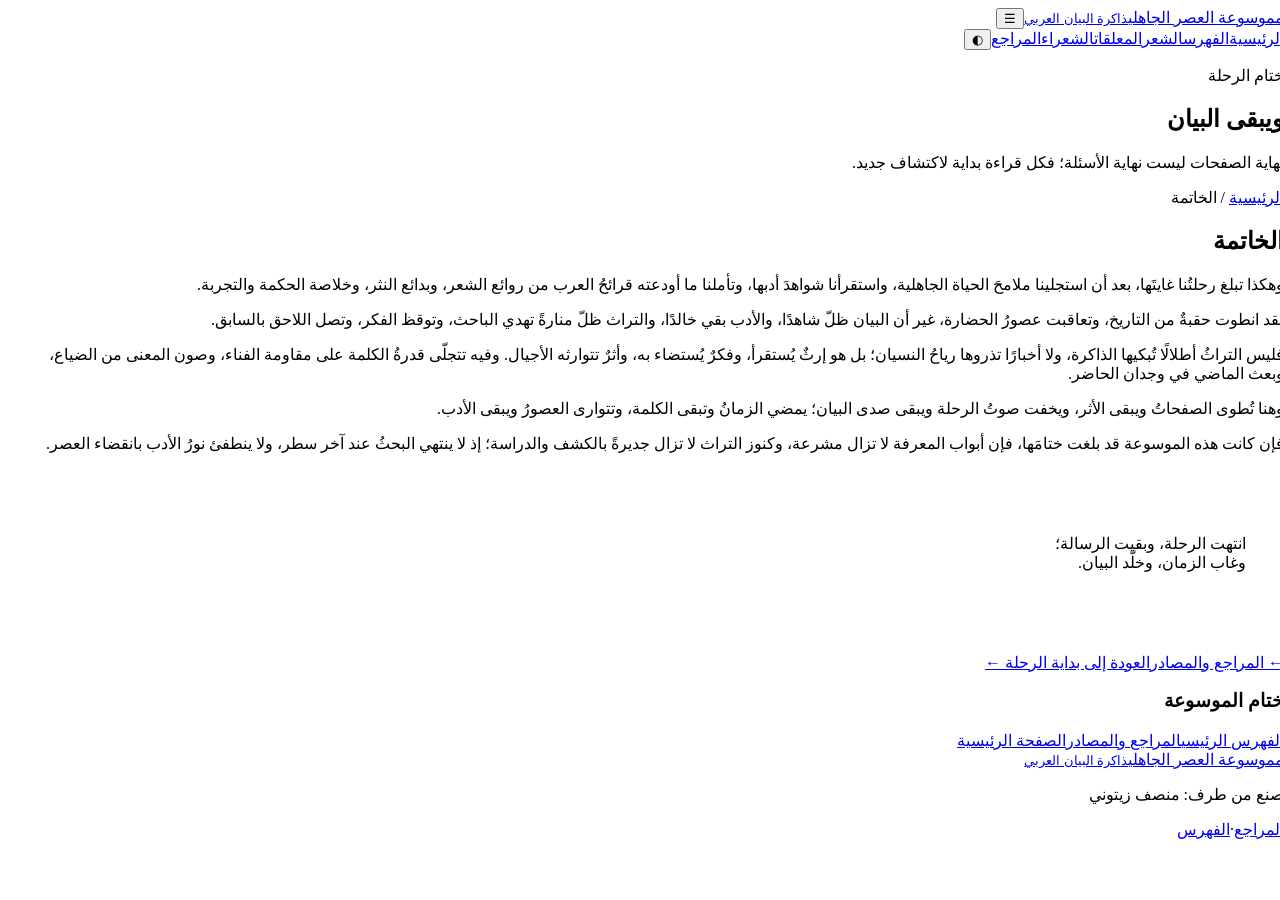
==== conclusion.html @ 4d396583 "Add files via upload" ====
<!doctype html><html lang="ar" dir="rtl"><head><meta charset="utf-8"><meta name="viewport" content="width=device-width,initial-scale=1"><title>الخاتمة | موسوعة العصر الجاهلي</title><link rel="stylesheet" href="style.css"><script defer src="script.js"></script></head><body><header class="site-header"><a class="brand" href="index.html"><span class="brand-mark">م</span><span>موسوعة العصر الجاهلي<small>ذاكرة البيان العربي</small></span></a><button class="menu-toggle" aria-label="فتح القائمة">☰</button><nav class="main-nav"><a href="index.html">الرئيسية</a><a href="index.html#contents">الفهرس</a><a href="poetry.html">الشعر</a><a href="muallaqat.html">المعلقات</a><a href="poets.html">الشعراء</a><a href="references.html">المراجع</a><button id="themeToggle" class="icon-btn" aria-label="تبديل الوضع الليلي">◐</button></nav></header><section class="page-hero"><p class="eyebrow">ختام الرحلة</p><h1>ويبقى البيان</h1><p>نهاية الصفحات ليست نهاية الأسئلة؛ فكل قراءة بداية لاكتشاف جديد.</p></section><main class="article-layout"><article class="article-content"><div class="breadcrumb"><a href="index.html">الرئيسية</a> / الخاتمة</div><h2>الخاتمة</h2><p>وهكذا تبلغ رحلتُنا غايتَها، بعد أن استجلينا ملامحَ الحياة الجاهلية، واستقرأنا شواهدَ أدبها، وتأملنا ما أودعته قرائحُ العرب من روائع الشعر، وبدائع النثر، وخلاصة الحكمة والتجربة.</p><p>لقد انطوت حقبةٌ من التاريخ، وتعاقبت عصورُ الحضارة، غير أن البيان ظلّ شاهدًا، والأدب بقي خالدًا، والتراث ظلّ منارةً تهدي الباحث، وتوقظ الفكر، وتصل اللاحق بالسابق.</p><p>فليس التراثُ أطلالًا تُبكيها الذاكرة، ولا أخبارًا تذروها رياحُ النسيان؛ بل هو إرثٌ يُستقرأ، وفكرٌ يُستضاء به، وأثرٌ تتوارثه الأجيال. وفيه تتجلّى قدرةُ الكلمة على مقاومة الفناء، وصون المعنى من الضياع، وبعث الماضي في وجدان الحاضر.</p><p>وهنا تُطوى الصفحاتُ ويبقى الأثر، ويخفت صوتُ الرحلة ويبقى صدى البيان؛ يمضي الزمانُ وتبقى الكلمة، وتتوارى العصورُ ويبقى الأدب.</p><p>فإن كانت هذه الموسوعة قد بلغت ختامَها، فإن أبواب المعرفة لا تزال مشرعة، وكنوز التراث لا تزال جديرةً بالكشف والدراسة؛ إذ لا ينتهي البحثُ عند آخر سطر، ولا ينطفئ نورُ الأدب بانقضاء العصر.</p><div class="quote-band" style="margin:30px -20px;padding:35px 18px"><blockquote>انتهت الرحلة، وبقيت الرسالة؛<br>وغاب الزمان، وخلّد البيان.</blockquote></div><div class="next-prev"><a href="references.html">← المراجع والمصادر</a><a href="index.html">العودة إلى بداية الرحلة ←</a></div></article><aside class="side-index"><h3>ختام الموسوعة</h3><a href="index.html#contents">الفهرس الرئيسي</a><a href="references.html">المراجع والمصادر</a><a href="index.html">الصفحة الرئيسية</a></aside></main><footer class="site-footer"><a class="brand footer-brand" href="index.html"><span class="brand-mark">م</span><span>موسوعة العصر الجاهلي<small>ذاكرة البيان العربي</small></span></a><p>صنع من طرف: منصف زيتوني</p><div><a href="references.html">المراجع</a><span>·</span><a href="index.html#contents">الفهرس</a></div></footer></body></html>
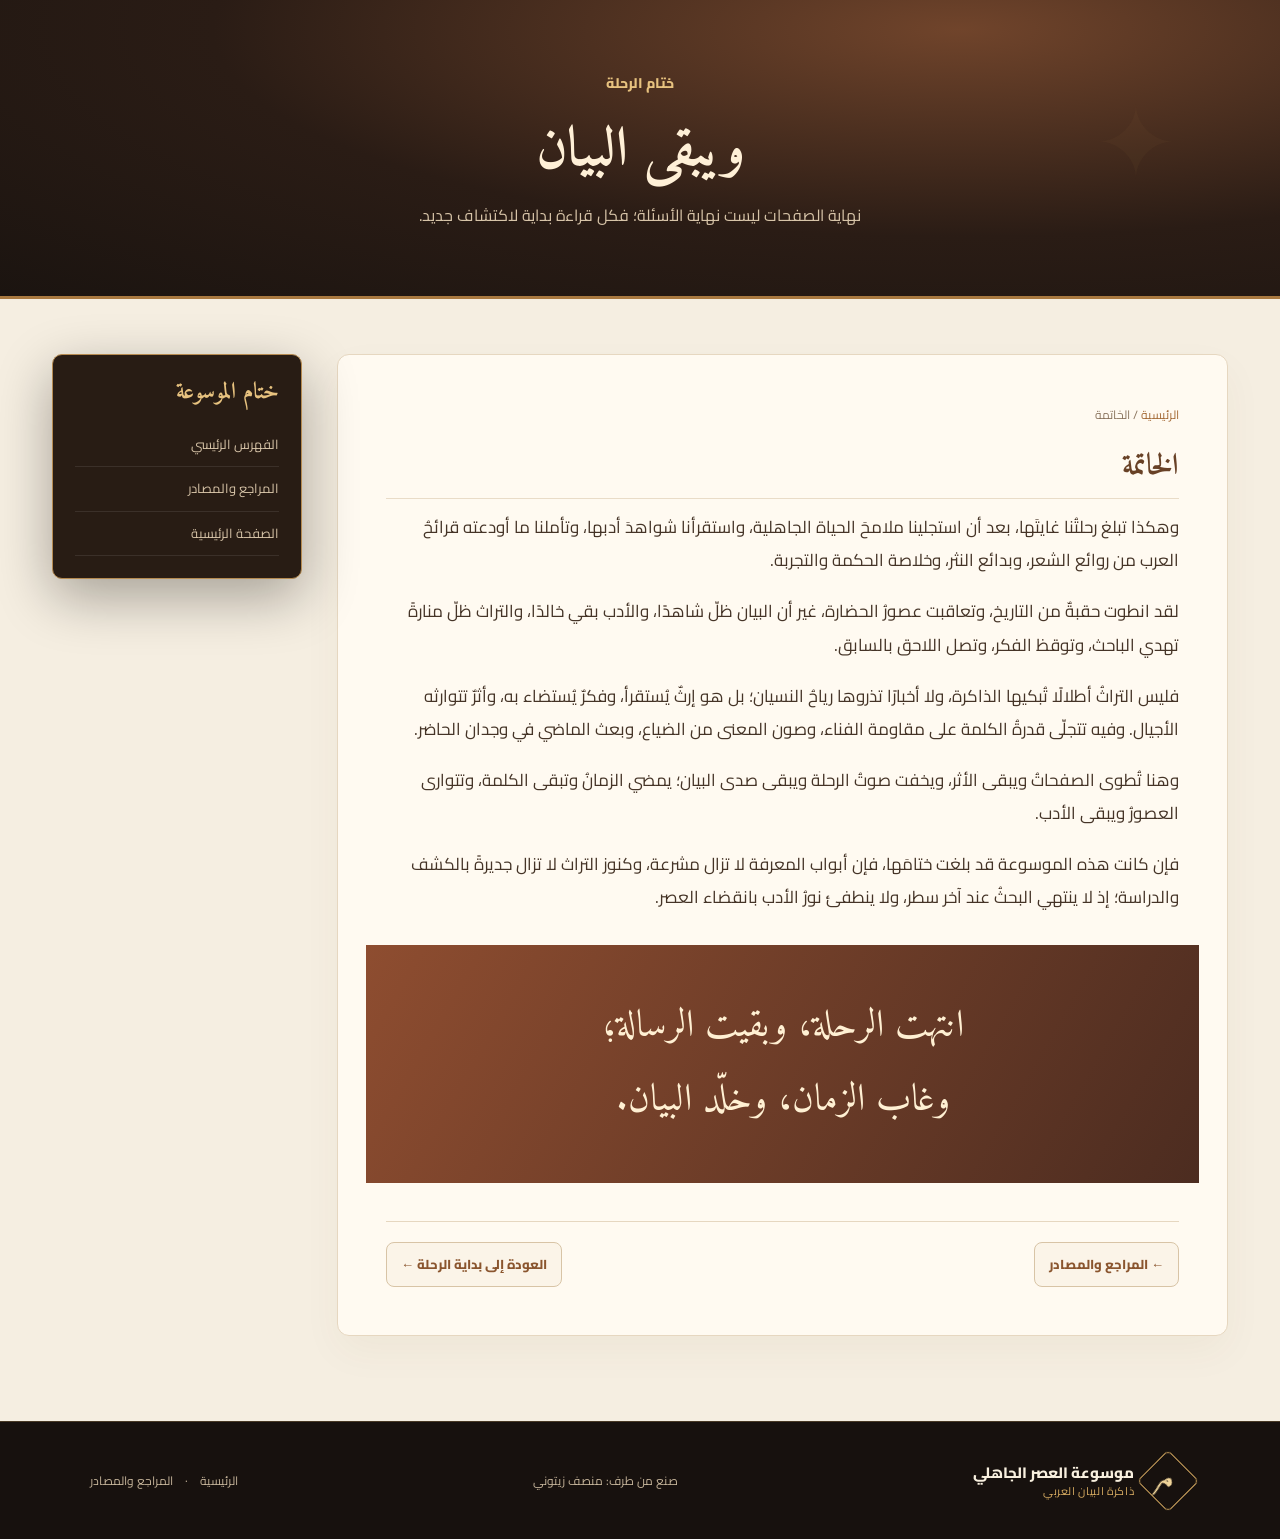
==== commit f858b198: "Add files via upload" ====
--- a/conclusion.html
+++ b/conclusion.html
@@ -1 +1,2 @@
-<!doctype html><html lang="ar" dir="rtl"><head><meta charset="utf-8"><meta name="viewport" content="width=device-width,initial-scale=1"><title>الخاتمة | موسوعة العصر الجاهلي</title><link rel="stylesheet" href="style.css"><script defer src="script.js"></script></head><body><header class="site-header"><a class="brand" href="index.html"><span class="brand-mark">م</span><span>موسوعة العصر الجاهلي<small>ذاكرة البيان العربي</small></span></a><button class="menu-toggle" aria-label="فتح القائمة">☰</button><nav class="main-nav"><a href="index.html">الرئيسية</a><a href="index.html#contents">الفهرس</a><a href="poetry.html">الشعر</a><a href="muallaqat.html">المعلقات</a><a href="poets.html">الشعراء</a><a href="references.html">المراجع</a><button id="themeToggle" class="icon-btn" aria-label="تبديل الوضع الليلي">◐</button></nav></header><section class="page-hero"><p class="eyebrow">ختام الرحلة</p><h1>ويبقى البيان</h1><p>نهاية الصفحات ليست نهاية الأسئلة؛ فكل قراءة بداية لاكتشاف جديد.</p></section><main class="article-layout"><article class="article-content"><div class="breadcrumb"><a href="index.html">الرئيسية</a> / الخاتمة</div><h2>الخاتمة</h2><p>وهكذا تبلغ رحلتُنا غايتَها، بعد أن استجلينا ملامحَ الحياة الجاهلية، واستقرأنا شواهدَ أدبها، وتأملنا ما أودعته قرائحُ العرب من روائع الشعر، وبدائع النثر، وخلاصة الحكمة والتجربة.</p><p>لقد انطوت حقبةٌ من التاريخ، وتعاقبت عصورُ الحضارة، غير أن البيان ظلّ شاهدًا، والأدب بقي خالدًا، والتراث ظلّ منارةً تهدي الباحث، وتوقظ الفكر، وتصل اللاحق بالسابق.</p><p>فليس التراثُ أطلالًا تُبكيها الذاكرة، ولا أخبارًا تذروها رياحُ النسيان؛ بل هو إرثٌ يُستقرأ، وفكرٌ يُستضاء به، وأثرٌ تتوارثه الأجيال. وفيه تتجلّى قدرةُ الكلمة على مقاومة الفناء، وصون المعنى من الضياع، وبعث الماضي في وجدان الحاضر.</p><p>وهنا تُطوى الصفحاتُ ويبقى الأثر، ويخفت صوتُ الرحلة ويبقى صدى البيان؛ يمضي الزمانُ وتبقى الكلمة، وتتوارى العصورُ ويبقى الأدب.</p><p>فإن كانت هذه الموسوعة قد بلغت ختامَها، فإن أبواب المعرفة لا تزال مشرعة، وكنوز التراث لا تزال جديرةً بالكشف والدراسة؛ إذ لا ينتهي البحثُ عند آخر سطر، ولا ينطفئ نورُ الأدب بانقضاء العصر.</p><div class="quote-band" style="margin:30px -20px;padding:35px 18px"><blockquote>انتهت الرحلة، وبقيت الرسالة؛<br>وغاب الزمان، وخلّد البيان.</blockquote></div><div class="next-prev"><a href="references.html">← المراجع والمصادر</a><a href="index.html">العودة إلى بداية الرحلة ←</a></div></article><aside class="side-index"><h3>ختام الموسوعة</h3><a href="index.html#contents">الفهرس الرئيسي</a><a href="references.html">المراجع والمصادر</a><a href="index.html">الصفحة الرئيسية</a></aside></main><footer class="site-footer"><a class="brand footer-brand" href="index.html"><span class="brand-mark">م</span><span>موسوعة العصر الجاهلي<small>ذاكرة البيان العربي</small></span></a><p>صنع من طرف: منصف زيتوني</p><div><a href="references.html">المراجع</a><span>·</span><a href="index.html#contents">الفهرس</a></div></footer></body></html>
+<!doctype html>
+<html dir="rtl" lang="ar"><head><meta charset="utf-8"/><meta content="width=device-width,initial-scale=1" name="viewport"/><title>الخاتمة | موسوعة العصر الجاهلي</title><link href="style.css" rel="stylesheet"/><script defer="" src="script.js"></script></head><body><section class="page-hero"><p class="eyebrow">ختام الرحلة</p><h1>ويبقى البيان</h1><p>نهاية الصفحات ليست نهاية الأسئلة؛ فكل قراءة بداية لاكتشاف جديد.</p></section><main class="article-layout"><article class="article-content"><div class="breadcrumb"><a href="index.html">الرئيسية</a> / الخاتمة</div><h2>الخاتمة</h2><p>وهكذا تبلغ رحلتُنا غايتَها، بعد أن استجلينا ملامحَ الحياة الجاهلية، واستقرأنا شواهدَ أدبها، وتأملنا ما أودعته قرائحُ العرب من روائع الشعر، وبدائع النثر، وخلاصة الحكمة والتجربة.</p><p>لقد انطوت حقبةٌ من التاريخ، وتعاقبت عصورُ الحضارة، غير أن البيان ظلّ شاهدًا، والأدب بقي خالدًا، والتراث ظلّ منارةً تهدي الباحث، وتوقظ الفكر، وتصل اللاحق بالسابق.</p><p>فليس التراثُ أطلالًا تُبكيها الذاكرة، ولا أخبارًا تذروها رياحُ النسيان؛ بل هو إرثٌ يُستقرأ، وفكرٌ يُستضاء به، وأثرٌ تتوارثه الأجيال. وفيه تتجلّى قدرةُ الكلمة على مقاومة الفناء، وصون المعنى من الضياع، وبعث الماضي في وجدان الحاضر.</p><p>وهنا تُطوى الصفحاتُ ويبقى الأثر، ويخفت صوتُ الرحلة ويبقى صدى البيان؛ يمضي الزمانُ وتبقى الكلمة، وتتوارى العصورُ ويبقى الأدب.</p><p>فإن كانت هذه الموسوعة قد بلغت ختامَها، فإن أبواب المعرفة لا تزال مشرعة، وكنوز التراث لا تزال جديرةً بالكشف والدراسة؛ إذ لا ينتهي البحثُ عند آخر سطر، ولا ينطفئ نورُ الأدب بانقضاء العصر.</p><div class="quote-band" style="margin:30px -20px;padding:35px 18px"><blockquote>انتهت الرحلة، وبقيت الرسالة؛<br/>وغاب الزمان، وخلّد البيان.</blockquote></div><div class="next-prev"><a href="references.html">← المراجع والمصادر</a><a href="index.html">العودة إلى بداية الرحلة ←</a></div></article><aside class="side-index"><h3>ختام الموسوعة</h3><a href="index.html">الفهرس الرئيسي</a><a href="references.html">المراجع والمصادر</a><a href="index.html">الصفحة الرئيسية</a></aside></main><footer class="site-footer"><a class="brand footer-brand" href="index.html"><span class="brand-mark">م</span><span>موسوعة العصر الجاهلي<small>ذاكرة البيان العربي</small></span></a><p>صنع من طرف: منصف زيتوني</p><div><a href="index.html">الرئيسية</a><span>·</span><a href="references.html">المراجع والمصادر</a></div></footer></body></html>
--- a/style.css
+++ b/style.css
@@ -0,0 +1,95 @@
+@import url('https://fonts.googleapis.com/css2?family=Amiri:wght@400;700&family=Cairo:wght@400;500;600;700;800&display=swap');
+:root{--ink:#f8f0df;--ink-soft:#dfd0b5;--gold:#d9ad62;--gold-light:#f2d69a;--rust:#a95d3d;--night:#17120f;--night2:#241a14;--panel:#2b2018;--line:rgba(224,184,111,.24);--text:#f7eedf;--muted:#c8b89e;--shadow:0 18px 55px #08060455}*{box-sizing:border-box}html{scroll-behavior:smooth;scroll-padding-top:90px}body{margin:0;background:#f5eee1;color:#2d2118;font-family:'Cairo',Tahoma,Arial,sans-serif;font-size:16px;line-height:1.95}a{color:inherit;text-decoration:none}button,input{font:inherit}.site-header{height:auto;min-height:78px;padding:12px clamp(18px,5vw,76px);display:flex;align-items:center;justify-content:space-between;gap:22px;background:rgba(25,18,13,.97);color:var(--ink);position:sticky;top:0;z-index:20;border-bottom:1px solid var(--line);box-shadow:0 8px 24px #0002}.brand{display:flex;align-items:center;gap:12px;font-weight:800;font-size:15px;line-height:1.45;white-space:nowrap}.brand small{display:block;color:var(--gold);font-weight:400;font-size:11px;letter-spacing:.06em}.brand-mark{width:44px;height:44px;display:grid;place-items:center;border:1px solid var(--gold);color:var(--gold-light);font-family:'Amiri',serif;font-size:28px;transform:rotate(45deg);border-radius:5px}.brand-mark:first-letter{transform:rotate(-45deg)}.main-nav{display:flex;align-items:center;gap:clamp(10px,1.8vw,28px);font-size:13px;color:#e5d7c1}.main-nav>a{padding:9px 0;position:relative;transition:color .2s}.main-nav>a:hover,.main-nav>a.active{color:var(--gold-light)}.main-nav>a.active:after{content:'';position:absolute;bottom:1px;right:0;left:0;height:2px;background:var(--gold)}.icon-btn,.menu-toggle{border:1px solid var(--line);background:#ffffff0c;color:var(--gold-light);padding:8px 11px;border-radius:9px;cursor:pointer}.menu-toggle{display:none}.hero{min-height:690px;position:relative;isolation:isolate;overflow:hidden;color:var(--ink);display:flex;align-items:center;padding:80px clamp(22px,9vw,145px);background:radial-gradient(ellipse at 78% 22%,#a85c37 0,#683a29 19%,transparent 43%),linear-gradient(165deg,#211a18 0%,#493026 45%,#a05b38 75%,#d09a5d 100%)}.hero:before{content:'';position:absolute;z-index:-1;inset:0;background:linear-gradient(90deg,#160f0de8 0%,#1a110dc9 42%,#1c120b33 100%)}.hero:after{content:'';position:absolute;z-index:-1;inset:auto -5% -1px;height:43%;background:linear-gradient(170deg,transparent 0 16%,#271a16 16.4% 35%,#4b2c20 35.4% 55%,#211713 55.4%);clip-path:polygon(0 42%,12% 28%,24% 43%,39% 10%,53% 40%,66% 19%,79% 48%,91% 28%,100% 36%,100% 100%,0 100%)}.hero-stars{position:absolute;inset:0;pointer-events:none;background-image:radial-gradient(2px 2px at 15% 18%,#f7dda6 50%,transparent 60%),radial-gradient(1px 1px at 29% 28%,#fff 50%,transparent 60%),radial-gradient(2px 2px at 63% 12%,#fff1cf 50%,transparent 60%),radial-gradient(1px 1px at 82% 34%,#fff 50%,transparent 60%),radial-gradient(1px 1px at 48% 20%,#fff 50%,transparent 60%),radial-gradient(2px 2px at 91% 13%,#fff 50%,transparent 60%);opacity:.8}.hero-content{max-width:810px;position:relative;z-index:1}.eyebrow{text-transform:none;color:#b17a42;font-size:12px;font-weight:800;letter-spacing:.16em;margin:0 0 12px}.hero .eyebrow,.page-hero .eyebrow{color:var(--gold-light)}h1,h2,h3{line-height:1.4}h1,h2,.verse,.quote-band blockquote{font-family:'Amiri',Georgia,serif}.hero h1{font-size:clamp(48px,7vw,86px);line-height:1.18;margin:12px 0;color:#fff3dd;font-weight:700;letter-spacing:-.03em}.hero h1 em,.section-heading h2 em,.ending-copy h2 em{font-style:normal;color:var(--gold-light)}.ornament{color:var(--gold);letter-spacing:.5em;font-size:20px;margin:15px 0}.hero-intro{max-width:780px;color:#eee0c8;font-family:'Amiri',serif;font-size:17px;line-height:2.05;margin:20px 0 26px}.primary-btn,.secondary-btn{display:inline-flex;align-items:center;gap:20px;padding:12px 24px;border-radius:7px;font-weight:800;font-size:14px;transition:transform .2s,box-shadow .2s}.primary-btn{background:var(--gold-light);color:#28190e;box-shadow:0 10px 30px #0003}.primary-btn:hover,.secondary-btn:hover{transform:translateY(-3px);box-shadow:var(--shadow)}.credits{display:flex;gap:24px;flex-wrap:wrap;margin-top:32px;padding-top:18px;border-top:1px solid #ffffff2e;color:#d5c4a8;font-size:12px}.credits strong{color:#fff1d6}.scroll-cue{position:absolute;bottom:20px;left:clamp(22px,5vw,70px);color:#e7d4b4;font-size:11px;writing-mode:vertical-rl;letter-spacing:.15em}.scroll-cue span{font-size:24px}.section{padding:85px clamp(20px,7vw,105px)}.intro-section{background:#f7f0e4}.section-heading{text-align:center;max-width:740px;margin:0 auto 42px}.section-heading h2,.ending-copy h2{font-size:clamp(32px,4vw,47px);margin:0 0 12px;color:#39271b}.section-heading>p:last-child{color:#776452;margin:0 auto;max-width:650px}.stat-grid{display:grid;grid-template-columns:repeat(3,minmax(0,1fr));gap:22px;max-width:1100px;margin:auto}.stat-card{background:#fffaf1;padding:30px 28px;border:1px solid #e6d7c0;border-radius:12px;box-shadow:0 12px 32px #6e4c2510;position:relative;overflow:hidden}.stat-card:after{content:'';position:absolute;width:90px;height:90px;border:1px solid #c49a5b44;border-radius:50%;left:-25px;bottom:-35px}.stat-icon{font-size:26px;color:#a76d37}.stat-card h3{margin:8px 0;color:#4c2f1c;font-family:'Amiri',serif;font-size:25px}.stat-card p{margin:0;color:#746351;font-size:14px}.contents-section{background:#211812;color:var(--ink)}.contents-section .section-heading h2{color:var(--ink)}.contents-section .section-heading>p:last-child{color:#c8b79c}.content-grid{display:grid;grid-template-columns:repeat(3,minmax(0,1fr));gap:20px;max-width:1200px;margin:0 auto}.content-card{display:flex;gap:18px;align-items:flex-start;min-height:205px;padding:26px 24px;background:linear-gradient(145deg,#32241a,#251a14);border:1px solid var(--line);border-radius:12px;position:relative;overflow:hidden;transition:transform .25s,border-color .25s,background .25s;box-shadow:0 14px 30px #0001}.content-card:hover{transform:translateY(-6px);border-color:#d5a85e;background:linear-gradient(145deg,#493021,#2b1d15)}.featured-card{border-color:#b7864e;background:linear-gradient(145deg,#583a27,#2b1c14)}.card-number{position:absolute;left:17px;top:13px;font-size:12px;color:#b68b54;letter-spacing:.12em}.card-art{display:grid;place-items:center;flex:0 0 52px;height:58px;border:1px solid #b7864e66;color:var(--gold-light);border-radius:7px;font-size:28px;background:#e7bc6b0a}.content-card h3{margin:4px 25px 9px 0;font-family:'Amiri',serif;font-size:23px;color:#f6e8d0}.content-card p{margin:0 0 15px;color:#c8b89e;font-size:13px;line-height:1.9}.text-link{color:var(--gold-light);font-size:12px;font-weight:800}.quote-band{text-align:center;padding:58px 20px;background:linear-gradient(120deg,#8e4d30,#4c2c20);color:#fff0d3}.quote-mark{font-family:Georgia,serif;font-size:70px;line-height:.8;color:#e2b76b}.quote-band blockquote{font-size:clamp(25px,3.5vw,38px);margin:10px auto;max-width:850px}.quote-band p{font-size:12px;color:#f0d5ae;margin:8px 0}.ending-section{display:flex;align-items:center;justify-content:space-between;gap:45px;background:#f7f0e4}.ending-copy{max-width:680px}.ending-copy>p:not(.eyebrow){color:#75624e}.secondary-btn{border:1px solid #a87540;color:#6b4225;margin-top:14px}.seal{flex:0 0 190px;width:190px;height:190px;border:1px solid #bb8b4e;border-radius:50%;outline:1px solid #bb8b4e;outline-offset:9px;display:flex;align-items:center;justify-content:center;flex-direction:column;color:#754727;position:relative;font-family:'Amiri',serif;transform:rotate(-7deg)}.seal:before,.seal:after{content:'✦';color:#b17a42}.seal b{font-size:36px}.site-footer{background:#17110e;color:#c6b59b;padding:35px clamp(20px,7vw,105px);display:flex;align-items:center;justify-content:space-between;gap:20px;flex-wrap:wrap;border-top:1px solid var(--line)}.site-footer p{font-size:12px}.site-footer>div{display:flex;gap:12px;font-size:12px}.site-footer a:hover{color:var(--gold-light)}.footer-brand{color:var(--ink)}.site-footer>small{width:100%;text-align:center;border-top:1px solid #ffffff15;padding-top:16px;color:#8e7d67;font-size:11px}.page-hero{padding:70px 22px 65px;text-align:center;color:var(--ink);background:radial-gradient(ellipse at 75% 10%,#70442b,#2a1c15 55%,#1b1410);border-bottom:3px solid #a97940;position:relative;overflow:hidden}.page-hero:after{content:'✦';position:absolute;right:8%;top:15%;font-size:100px;color:#c79c5c0c}.page-hero h1{font-size:clamp(36px,5vw,55px);margin:0 0 10px;color:#fff0d7}.page-hero>p:not(.eyebrow){max-width:740px;margin:0 auto;color:#d7c4a8}.article-layout{display:grid;grid-template-columns:minmax(0,1fr) 250px;gap:35px;max-width:1220px;margin:0 auto;padding:55px 22px 85px;align-items:start}.article-content{min-width:0;background:#fffaf1;border:1px solid #e6d7c0;border-radius:12px;padding:clamp(22px,4vw,48px);box-shadow:0 16px 40px #5c3b1b0b;font-size:17px;color:#453427}.article-content h2{font-size:30px;color:#684126;margin:35px 0 12px;padding-bottom:10px;border-bottom:1px solid #e9dcc8}.article-content h2:first-of-type{margin-top:18px}.article-content h3{font-size:21px;color:#76502f}.article-content p{margin:0 0 18px}.article-content ul,.article-content ol{padding-right:24px}.article-content li{padding:4px 0}.breadcrumb{font-size:12px;color:#8a745e;margin-bottom:20px}.breadcrumb a{color:#a46a36}.side-index{position:sticky;top:100px;background:#281c14;color:#f0e2cc;border:1px solid #b58a50;border-radius:10px;padding:22px;box-shadow:var(--shadow)}.side-index h3{font-family:'Amiri',serif;color:#e7c27f;margin:0 0 14px;font-size:23px}.side-index a{display:block;font-size:13px;padding:9px 0;border-bottom:1px solid #ffffff17;color:#d7c4a8}.side-index a:hover{color:#f5d99c;padding-right:5px}.note-box{padding:20px 22px;background:#f1e5d0;border-right:4px solid #b17a42;border-radius:5px;margin:24px 0}.note-box p{margin:0}.poem-box{padding:26px 24px;margin:24px 0;text-align:center;background:linear-gradient(140deg,#302016,#4a2c1d);color:#f9e8c8;border:1px solid #b58a50;border-radius:10px;box-shadow:0 12px 25px #2c1a0e17}.verse{font-size:clamp(23px,3vw,32px);line-height:1.9;color:#f3d397;margin:0 0 8px!important}.attribution{font-size:12px;color:#c9ad80;margin:0!important}.poem-box>p:last-child:not(.verse):not(.attribution){font-size:14px;color:#e0d0b6;margin:15px 0 0}.text-controls{display:flex;gap:8px;justify-content:flex-end}.text-controls button,.search-wrap button{background:#6c4227;color:#fff0d8;border:0;border-radius:6px;padding:7px 12px;cursor:pointer;font-size:12px}.next-prev{display:flex;justify-content:space-between;gap:15px;margin-top:38px;padding-top:20px;border-top:1px solid #e6d7c0;flex-wrap:wrap}.next-prev a{color:#8a552e;font-weight:800;font-size:13px}.search-wrap{display:flex;max-width:550px;margin:26px auto 0;gap:8px}.search-wrap input{flex:1;min-width:0;padding:12px 15px;border-radius:7px;border:1px solid #b99565;background:#fffaf1;color:#332318}.search-result{text-align:center;font-size:12px;color:#e6c68a}.content-card.hidden{display:none}.poet-card{min-height:190px}.reference-list{padding:0!important;list-style:none}.reference-list li{padding:17px 18px;margin:12px 0;background:#f4e9d7;border-radius:7px;border-right:3px solid #b17a42}.reference-list a{color:#8c552b;text-decoration:underline}.dark-mode{background:#18120e;color:#e9ddca}.dark-mode .intro-section,.dark-mode .ending-section{background:#211812}.dark-mode .section-heading h2,.dark-mode .ending-copy h2{color:#f3e4ca}.dark-mode .stat-card,.dark-mode .article-content{background:#2b2018;color:#e7d8c1;border-color:#60452f}.dark-mode .stat-card h3,.dark-mode .article-content h2,.dark-mode .article-content h3{color:#e8c78e}.dark-mode .stat-card p,.dark-mode .section-heading>p:last-child,.dark-mode .ending-copy>p:not(.eyebrow){color:#c8b89e}.dark-mode .note-box,.dark-mode .reference-list li{background:#39291d;color:#eadcc6}.dark-mode .article-content h2,.dark-mode .next-prev{border-color:#60452f}.dark-mode .breadcrumb{color:#bba78d}.dark-mode .search-wrap input{background:#2c2118;color:#f8eddb}.dark-mode .seal{color:#e5bd7a}.dark-mode .secondary-btn{color:#e6c28d}
+@media(max-width:980px){.main-nav{gap:12px;font-size:12px}.brand{font-size:13px}.content-grid{grid-template-columns:repeat(2,minmax(0,1fr))}.article-layout{grid-template-columns:minmax(0,1fr) 210px;gap:20px}}@media(max-width:720px){.site-header{min-height:70px;padding:10px 16px}.menu-toggle{display:block;margin-right:auto}.main-nav{display:none;position:absolute;top:100%;right:0;left:0;background:#211710;padding:16px 22px 22px;flex-direction:column;align-items:stretch;border-bottom:1px solid var(--line);box-shadow:var(--shadow)}.main-nav.open{display:flex}.main-nav>a{padding:8px 0}.icon-btn{align-self:flex-start}.hero{min-height:700px;padding:62px 22px 80px;background-position:center}.hero:before{background:linear-gradient(90deg,#160f0df2,#1a110dc9 75%,#1c120b77)}.hero-intro{font-size:16px}.credits{gap:8px 18px}.section{padding:60px 18px}.stat-grid,.content-grid{grid-template-columns:1fr}.stat-card{padding:24px}.content-card{min-height:160px}.ending-section{flex-direction:column;align-items:flex-start}.seal{align-self:center;margin:15px 0}.site-footer{flex-direction:column;align-items:flex-start}.site-footer>small{text-align:right}.page-hero{padding:50px 18px}.article-layout{display:flex;flex-direction:column;padding:28px 14px 55px}.article-content{padding:22px 18px;width:100%;font-size:16px}.article-content h2{font-size:27px}.side-index{position:static;width:100%;order:-1}.side-index a{display:inline-block;margin-left:12px;border:0}.next-prev{flex-direction:column}.search-wrap{flex-direction:column}.search-wrap button{padding:11px}.hero h1{font-size:53px}}@media(prefers-reduced-motion:reduce){*,*:before,*:after{scroll-behavior:auto!important;transition:none!important}}
+
+/* تنظيم الفصول والتأثيرات الهادئة */
+.evidence-toggle{display:inline-flex;align-items:center;gap:8px;margin-top:14px;padding:9px 16px;border:1px solid var(--accent,#b99a62);border-radius:9px;background:transparent;color:inherit;font:inherit;cursor:pointer;transition:background .25s ease,transform .25s ease}
+.evidence-toggle:hover{background:rgba(185,154,98,.12);transform:translateY(-2px)}
+.evidence-panel{margin-top:14px;padding:16px 18px;border-right:3px solid var(--accent,#b99a62);border-radius:10px;background:rgba(185,154,98,.08);animation:panelIn .28s ease both}
+.evidence-panel[hidden]{display:none}
+.verse{font-family:serif;font-size:1.15em;line-height:2.1;text-align:center}
+.evidence-note{text-align:center;opacity:.78;font-size:.92em}
+.reveal-item{opacity:0;transform:translateY(12px);transition:opacity .55s ease,transform .55s ease}
+.reveal-item.is-visible{opacity:1;transform:translateY(0)}
+.next-prev a,.primary-btn,.secondary-btn{transition:transform .22s ease,box-shadow .22s ease}
+.next-prev a:hover,.primary-btn:hover,.secondary-btn:hover{transform:translateY(-2px)}
+@keyframes panelIn{from{opacity:0;transform:translateY(6px)}to{opacity:1;transform:translateY(0)}}
+@media(prefers-reduced-motion:reduce){*,*::before,*::after{animation-duration:.01ms!important;transition-duration:.01ms!important;scroll-behavior:auto!important}}
+
+
+/* إصلاح بنية التصفح: لا شريط تنقل علوي داخل صفحات الفصول */
+.home-header{justify-content:flex-start;position:relative;}
+.home-header .brand{margin-inline-start:0;}
+.page-hero .eyebrow{font-weight:800;color:#e7c27f;letter-spacing:0;font-size:14px;margin:0 0 18px;}
+.page-hero h1{line-height:1.35;}
+.article-layout{direction:rtl;grid-template-columns:minmax(0,1fr) 250px;}
+.article-content{line-height:1.95;overflow-wrap:anywhere;}
+.article-content img{max-width:100%;height:auto;}
+.side-index{max-width:100%;}
+.poets-layout .article-content>p{margin-bottom:22px;}
+.poet-grid{display:grid;grid-template-columns:repeat(2,minmax(0,1fr));gap:16px;margin:22px 0;}
+.poet-grid .content-card{min-width:0;min-height:100%;height:100%;padding:22px 18px;gap:14px;}
+.poet-grid .content-card>div{min-width:0;flex:1;}
+.poet-grid .content-card h3{margin:4px 0 9px;font-size:23px;}
+.poet-grid .content-card p{overflow-wrap:anywhere;}
+.poet-grid .card-number{font-size:10px;left:12px;top:10px;}
+.evidence-toggle{font-weight:800;font-size:13px;}
+.evidence-panel{background:#f5ead8;border:1px solid #e2c99e;border-right:4px solid #b17a42;color:#453427;}
+.evidence-item{padding:12px 8px;border-bottom:1px solid #dfc9a8;}
+.evidence-item:last-child{border-bottom:0;}
+.evidence-item .verse{font-size:clamp(19px,2vw,24px);line-height:1.9;color:#684126;overflow-wrap:normal;}
+.evidence-note{margin:0!important;color:#80684d;font-size:12px;}
+.dark-mode .evidence-panel{background:#39291d;color:#eadcc6;border-color:#795938;}
+.dark-mode .evidence-item{border-color:#60452f;}
+.dark-mode .evidence-item .verse{color:#f0d49a;}
+.dark-mode .evidence-note{color:#c8b89e;}
+.poet-grid .content-card{flex-direction:row;}
+.poet-grid .evidence-panel{width:100%;}
+.poet-grid .evidence-item .verse{margin-bottom:4px!important;}
+.article-layout .next-prev{align-items:center;}
+.next-prev a{display:inline-flex;align-items:center;min-height:42px;padding:9px 14px;border:1px solid #d8c4a6;border-radius:8px;background:#fbf4e8;}
+.next-prev a:hover{background:#f0e2ca;}
+.dark-mode .next-prev a{background:#34261c;border-color:#60452f;color:#efcf91;}
+
+@media(max-width:980px){
+  .article-layout{grid-template-columns:minmax(0,1fr) 220px;gap:20px;padding-inline:18px;}
+  .poet-grid{grid-template-columns:1fr;}
+}
+@media(max-width:720px){
+  .home-header{min-height:66px;padding:10px 16px;}
+  .home-header .brand{font-size:13px;white-space:normal;}
+  .home-header .brand-mark{width:38px;height:38px;font-size:23px;}
+  .page-hero{padding:46px 18px 42px;}
+  .page-hero h1{font-size:clamp(30px,8vw,42px);}
+  .page-hero>p:not(.eyebrow){font-size:14px;line-height:1.9;}
+  .article-layout{display:flex;flex-direction:column;gap:18px;padding:22px 12px 48px;}
+  .article-content{width:100%;padding:22px 17px;font-size:16px;}
+  .side-index{position:static;order:-1;width:100%;padding:16px 18px;}
+  .side-index h3{font-size:20px;}
+  .side-index a{display:inline-block;margin-inline-end:8px;margin-inline-start:0;padding:7px 0;border-bottom:0;}
+  .poet-grid{grid-template-columns:1fr;gap:13px;}
+  .poet-grid .content-card{padding:20px 16px;}
+  .poet-grid .card-number{position:static;display:block;margin-bottom:8px;}
+  .next-prev{gap:10px;}
+  .next-prev a{width:100%;justify-content:center;text-align:center;}
+  .article-content h2{font-size:25px;line-height:1.5;}
+  .text-controls{flex-wrap:wrap;}
+}
+@media(max-width:380px){
+  .article-content{padding:18px 13px;font-size:15px;}
+  .poet-grid .content-card{display:block;}
+  .poet-grid .card-art{margin-bottom:10px;}
+  .verse{font-size:20px;}
+}
+@media(prefers-reduced-motion:reduce){
+  .reveal-item,.reveal-item.is-visible{opacity:1;transform:none;}
+  .evidence-panel{animation:none;}
+}
+
+
+/* زخارف مرئية أصلية وهادئة، دون صور كبيرة تشغل مساحة القراءة */
+.page-hero{isolation:isolate;}
+.page-hero .chapter-art{position:absolute;left:clamp(10px,5vw,76px);bottom:0;width:clamp(110px,17vw,220px);max-height:76%;object-fit:contain;opacity:.15;z-index:0;pointer-events:none;}
+.page-hero>*:not(.chapter-art){position:relative;z-index:1;}
+.page-hero:after{z-index:0;pointer-events:none;}
+@media(max-width:720px){.page-hero .chapter-art{width:100px;left:4px;opacity:.08;}.page-hero:after{font-size:65px;}}
